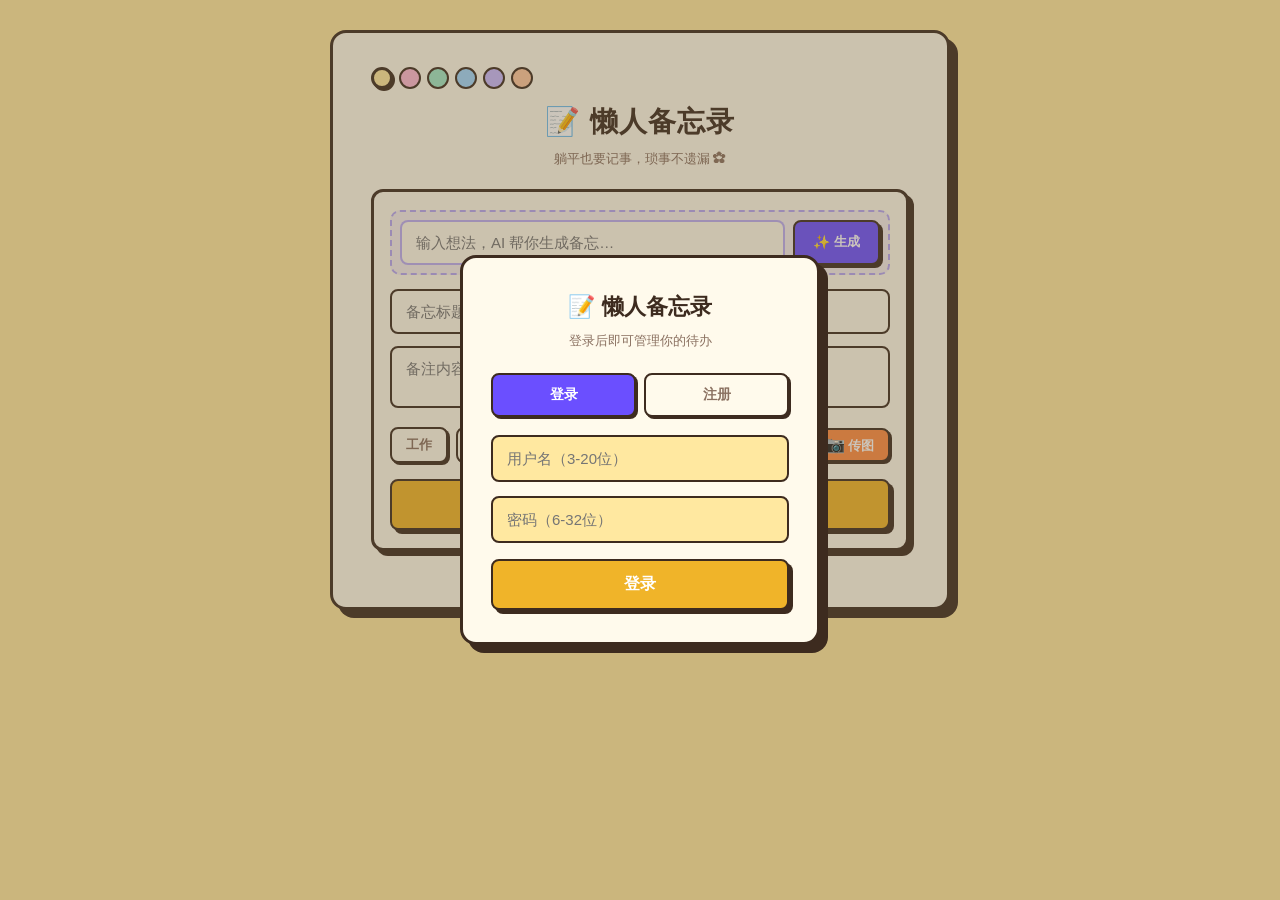
==== index.html @ ea196e7e "multi-image upload: big/thumb pack schema v20260920 (index.html)" ====
<!DOCTYPE html>
<html lang="zh-CN">
<head>
<meta charset="UTF-8" />
<meta name="viewport" content="width=device-width, initial-scale=1.0, maximum-scale=1.0, user-scalable=no" />
<title>懒人备忘录 · 躺平也能记事</title>

<!--
================================================================================
  懒人备忘录 v5.0（工程化重构版）
  ──────────────────────────────────────────────────────────────────────────────
  技术栈：原生 HTML + CSS + JavaScript（零框架、零外部依赖）
  后端：  Bmob 后端云 REST API（数据库 + 文件存储 + 用户系统）
  定位：  面向普通学生、上班族的日常待办 / 琐事记录工具

  项目结构：
    index.html          ← HTML 结构（仅页面骨架 + onclick 事件绑定）
    css/style.css       ← 全部样式（6 套主题 + 响应式 + 动画）
    js/app.js           ← 全部逻辑（API 引擎 / 数据操作 / AI / 交互 / 初始化）
    server/sse_server.py← Python SSE 流式服务（AI 推送 + 归属校验 + 托管静态文件）

  ★★★ 手动配置区 ★★★
  请把 js/app.js 顶部 APPLICATION_ID 和 REST_API_KEY 换成你自己的 Bmob 密钥：
  1. 登录 Bmob 后台 → 设置 → 应用密钥
  2. 复制 Application ID  → 填到 APPLICATION_ID
  3. 复制 REST API Key     → 填到 REST_API_KEY

  ★★★ Bmob 后台数据表配置 ★★★
  表名：Memo
  字段：
    title     String    备忘标题
    content   String    备忘内容 / 备注
    isFinish  Boolean   是否已完成
    imgUrl    String    图片 URL（Bmob 文件存储返回的链接，或内嵌 dataURL）
    username  String    创建者用户名（用于用户数据隔离）
    tag       String    标签（工作 / 生活 / 学习 / 灵感，选填）
  注意：imgUrl、username、tag 字段需在 Bmob 后台手动新增，客户端不可见不要勾选。

  ★★★ 功能列表 ★★★
  - 用户注册 / 登录 / 退出（localStorage 会话保持）
  - ACL 用户数据隔离（where={username} 云端过滤）
  - 备忘增删改查（写操作内置归属校验）
  - 6 套主题配色一键切换
  - AI 语义分析备忘生成器（意图识别 + 行动清单）
  - 已有笔记一键 AI 总结润色（SSE 流式打字机输出，归属校验后自动新建笔记，可中断）
  - 标签选择 + 标签筛选
  - 本地即时搜索（DOM 显隐，零网络请求）
  - 图片上传即落库（Bmob 文件服务 / dataURL 压缩降级）
  - 图片灯箱全屏放大（ESC 关闭）
  - 勾选完成撒花动画 + 全部完成庆祝弹窗
  - 一键导出全部备忘到剪贴板
  - 诱饵输入框 + 多次延迟清空（防御浏览器自动填充）

  ★★★ 部署说明 ★★★
  - 本地调试：双击 start-server.bat，通过 http://localhost:8001 访问
  - 公网部署：上传到 Vercel / Netlify / GitHub Pages 即可获得 HTTPS 链接
================================================================================
-->

<link rel="stylesheet" href="css/style.css?v=20260920" />
</head>

<body>

<!-- ============================================================================
     HTML 结构区
     ======================================================================= -->
<div class="container">

  <!-- 顶栏：用户信息 + 主题切换 -->
  <div class="top-bar">
    <div class="user-info" id="userBar" style="display:none;">
      👋 <b id="userName"></b>
      <button class="btn-logout" onclick="logout()">退出</button>
    </div>
    <div class="theme-switch">
      <div class="theme-dot active" data-t="cream"    onclick="setTheme('cream')"    title="奶油黄"></div>
      <div class="theme-dot"        data-t="pink"     onclick="setTheme('pink')"     title="蜜桃粉"></div>
      <div class="theme-dot"        data-t="mint"     onclick="setTheme('mint')"     title="薄荷绿"></div>
      <div class="theme-dot"        data-t="sky"      onclick="setTheme('sky')"      title="天空蓝"></div>
      <div class="theme-dot"        data-t="lavender" onclick="setTheme('lavender')" title="薰衣紫"></div>
      <div class="theme-dot"        data-t="coral"    onclick="setTheme('coral')"    title="珊瑚橙"></div>
    </div>
  </div>

  <!-- 标题区 -->
  <div class="header">
    <h1>📝 懒人备忘录</h1>
    <div class="subtitle">躺平也要记事，琐事不遗漏 ✿</div>
  </div>

  <!-- 统计看板 -->
  <div class="stats-board" id="statsBoard" style="display:none;">
    <div class="stat-item">
      <div class="stat-num" id="statTotal">0</div>
      <div class="stat-label">📋 总数</div>
    </div>
    <div class="stat-divider"></div>
    <div class="stat-item">
      <div class="stat-num" id="statDone">0</div>
      <div class="stat-label">✅ 已完成</div>
    </div>
    <div class="stat-divider"></div>
    <div class="stat-item">
      <div class="stat-num" id="statTodo">0</div>
      <div class="stat-label">⏳ 待完成</div>
    </div>
  </div>

  <!-- 输入表单 -->
  <div class="form-card">
    <!-- 诱饵输入框：吸收浏览器自动填充的用户名密码，防止污染其他字段 -->
    <div style="position:absolute;left:-9999px;top:-9999px;width:0;height:0;overflow:hidden;">
      <input type="text" id="decoyUser" tabindex="-1" />
      <input type="password" id="decoyPass" tabindex="-1" />
    </div>

    <!-- 编辑提示 -->
    <div class="edit-bar" id="editBar">
      <span>📝 正在编辑...</span>
      <button class="btn-cancel" onclick="exitEditMode()">取消</button>
    </div>

    <!-- AI 生成备忘 -->
    <div class="ai-row">
      <input type="text" id="aiInput" placeholder="输入想法，AI 帮你生成备忘…" autocomplete="new-password" />
      <button class="btn-ai" onclick="generateAIMemo()">✨<span>生成</span></button>
    </div>

    <!-- 标题 / 内容输入 -->
    <input type="text" id="titleInput" maxlength="50" placeholder="备忘标题（如：拿快递）" autocomplete="new-password" />
    <textarea id="contentInput" maxlength="500" placeholder="备注内容（选填，可换行）" autocomplete="new-password"></textarea>

    <!-- 标签 + 图片上传 合并一行 -->
    <div class="form-bottom-row">
      <div class="tag-row" id="tagPicker">
        <button class="tag-pick" data-tag="工作" onclick="pickTag('工作')">工作</button>
        <button class="tag-pick" data-tag="生活" onclick="pickTag('生活')">生活</button>
        <button class="tag-pick" data-tag="学习" onclick="pickTag('学习')">学习</button>
        <button class="tag-pick" data-tag="灵感" onclick="pickTag('灵感')">灵感</button>
      </div>
      <div class="img-upload-mini">
        <button type="button" class="btn-upload" onclick="$('fileInput').click()">📷<span>传图</span></button>
        <input type="file" id="fileInput" accept="image/*" multiple />
      </div>
    </div>

    <!-- 图片九宫格预览（最多 9 张；上传中转圈、失败可重试，✕ 可移除，点图片全屏查看） -->
    <div class="img-form-grid" id="imgFormGrid"></div>

    <!-- 提交按钮 -->
    <button class="btn btn-primary" id="submitBtn" onclick="submitMemo()">＋ 添加备忘</button>
  </div>

  <!-- 工具栏：搜索 + 标签筛选 + 导出 -->
  <div class="toolbar" id="toolbar" style="display:none;">
    <div class="search-bar">
      <span class="search-icon">🔍</span>
      <input id="searchInput" type="text" placeholder="搜索标题或内容，即时过滤..." autocomplete="off" oninput="applySearch()" />
      <button id="searchClear" class="search-clear" onclick="clearSearch()" style="display:none;" title="清空搜索">✕</button>
    </div>
    <div class="tag-filter">
      <button class="tag-filter-btn active" data-filter="all" onclick="filterTag('all')">全部</button>
      <button class="tag-filter-btn"      data-filter="工作" onclick="filterTag('工作')">工作</button>
      <button class="tag-filter-btn"      data-filter="生活" onclick="filterTag('生活')">生活</button>
      <button class="tag-filter-btn"      data-filter="学习" onclick="filterTag('学习')">学习</button>
      <button class="tag-filter-btn"      data-filter="灵感" onclick="filterTag('灵感')">灵感</button>
    </div>
    <button class="btn-export" onclick="exportMemos()">📋 导出全部</button>
  </div>

  <!-- 备忘列表 -->
  <div class="memo-list" id="memoList"></div>

</div>

<!-- 加载遮罩 -->
<div class="loading-mask" id="loadingMask"><div class="spinner"></div></div>
<!-- 轻提示 -->
<div class="toast" id="toast"></div>

<!-- 庆祝弹窗 -->
<div class="celebrate" id="celebrate">
  <div class="celebrate-box">
    <span class="icon">🎉</span>
    <h2>全部搞定啦！</h2>
    <p id="celebrateMsg">太厉害了，所有备忘都完成了～</p>
    <button class="btn btn-primary" onclick="closeCelebrate()">好耶！</button>
  </div>
</div>

<!-- 图片灯箱：点击任意图片全屏放大，再点任意处或按 ESC 关闭 -->
<div class="lightbox" id="lightbox" onclick="closeLightbox()">
  <button type="button" class="lb-nav lb-close" title="关闭" onclick="event.stopPropagation();closeLightbox()">✕</button>
  <button type="button" class="lb-nav lb-prev" id="lbPrev" title="上一张" onclick="event.stopPropagation();lightboxShift(-1)">‹</button>
  <img id="lightboxImg" alt="图片大图" onclick="event.stopPropagation()" />
  <button type="button" class="lb-nav lb-next" id="lbNext" title="下一张" onclick="event.stopPropagation();lightboxShift(1)">›</button>
  <div class="lb-hint" id="lbHint" onclick="event.stopPropagation()"></div>
  <div class="lb-count" id="lbCount" onclick="event.stopPropagation()">1 / 1</div>
</div>

<!-- AI SSE 流式润色面板：思考中状态 + 逐字打字机输出 + 中断/完成操作（配套 server/sse_server.py） -->
<div class="stream-overlay" id="streamOverlay">
  <div class="stream-box">
    <div class="stream-head">
      <span class="stream-title">✨ AI 总结润色</span>
      <button class="stream-close" onclick="AI_STREAM.close()" title="关闭（生成中关闭将中断且不保存）">✕</button>
    </div>
    <div class="stream-sub">
      <span id="streamSource"></span>
      <span class="stream-cat" id="streamCategory" style="display:none"></span>
    </div>
    <div class="stream-body thinking" id="streamBody">
      <span class="think-dots"><i></i><i></i><i></i></span>AI 思考中…
    </div>
    <div class="stream-foot">
      <span class="stream-status st-thinking" id="streamStatus">AI 正在阅读笔记、整理思路…</span>
      <span class="stream-actions" id="streamActions"></span>
    </div>
  </div>
</div>

<!-- 登录弹窗 -->
<div class="login-overlay" id="loginOverlay">
  <div class="login-box">
    <h2>📝 懒人备忘录</h2>
    <div class="login-sub">登录后即可管理你的待办</div>
    <div class="login-tabs">
      <button class="login-tab active" id="tabLogin" onclick="switchTab('login')">登录</button>
      <button class="login-tab"        id="tabReg"   onclick="switchTab('register')">注册</button>
    </div>
    <input type="text" id="loginUser" maxlength="20" placeholder="用户名（3-20位）" autocomplete="username" />
    <input type="password" id="loginPass" maxlength="32" placeholder="密码（6-32位）" autocomplete="current-password" />
    <button class="btn btn-primary" id="loginBtn" onclick="doLogin()">登录</button>
  </div>
</div>

<script src="js/app.js?v=20260920"></script>
</body>
</html>
---- css/style.css ----
/* ==========================================================================
   懒人备忘录 - 样式表
   ==========================================================================
   目录：
   1. 主题配色变量（6 套皮肤，用 data-theme 切换）
   2. 基础重置 & 全局
   3. 顶栏（用户信息 + 主题切换）
   4. 标题区
   5. 统计看板
   6. 输入表单（标题 / 内容 / 标签 / 图片 / AI）
   7. 工具栏（搜索 + 标签筛选 + 导出）
   8. 备忘列表 & 卡片
   9. 覆盖层（Loading / Toast / 庆祝 / 灯箱 / 登录）
  10. 响应式
   ========================================================================== */

/* ---- 1. 主题配色变量（6 套皮肤，用 data-theme 切换） ---- */
:root,
[data-theme="cream"] {
  --bg:        #FFE8A0;
  --card:      #FFFAEC;
  --primary:   #f0b429;
  --accent:    #FF6B6B;
  --text:      #3d2b1f;
  --text-l:    #8a7060;
  --border:    #3d2b1f;
  --shadow:    #3d2b1f;
  --done-bg:   #F0E8D0;
  --btn-del:   #FF6B6B;
  --btn-del-t: #fff;
}
[data-theme="pink"] {
  --bg:        #FFB8D4;
  --card:      #FFF0F6;
  --primary:   #ff5b9b;
  --accent:    #9b6bff;
  --text:      #4a1f3d;
  --text-l:    #9b6088;
  --border:    #4a1f3d;
  --shadow:    #4a1f3d;
  --done-bg:   #F5DCE8;
  --btn-del:   #FF6B6B;
  --btn-del-t: #fff;
}
[data-theme="mint"] {
  --bg:        #A0E8C8;
  --card:      #F0FFF8;
  --primary:   #20a070;
  --accent:    #4ba0ff;
  --text:      #1f4a3d;
  --text-l:    #609088;
  --border:    #1f4a3d;
  --shadow:    #1f4a3d;
  --done-bg:   #D5EDE0;
  --btn-del:   #FF6B6B;
  --btn-del-t: #fff;
}
[data-theme="sky"] {
  --bg:        #A0D8FF;
  --card:      #F0F8FF;
  --primary:   #2b7de0;
  --accent:    #FF8C42;
  --text:      #1f3b5e;
  --text-l:    #6088b0;
  --border:    #1f3b5e;
  --shadow:    #1f3b5e;
  --done-bg:   #D5E8F5;
  --btn-del:   #FF6B6B;
  --btn-del-t: #fff;
}
[data-theme="lavender"] {
  --bg:        #C8B8FF;
  --card:      #F5F0FF;
  --primary:   #7b3ff0;
  --accent:    #FFC842;
  --text:      #2d1f5e;
  --text-l:    #8070b0;
  --border:    #2d1f5e;
  --shadow:    #2d1f5e;
  --done-bg:   #E0D8F5;
  --btn-del:   #FF6B6B;
  --btn-del-t: #fff;
}
[data-theme="coral"] {
  --bg:        #FFC8A0;
  --card:      #FFF5F0;
  --primary:   #ff5b3c;
  --accent:    #3cb0ff;
  --text:      #5e2d1f;
  --text-l:    #b07860;
  --border:    #5e2d1f;
  --shadow:    #5e2d1f;
  --done-bg:   #F5E0D5;
  --btn-del:   #FF6B6B;
  --btn-del-t: #fff;
}

/* ---- 2. 基础重置 & 全局 ---- */
* { margin: 0; padding: 0; box-sizing: border-box; }
body {
  font-family: -apple-system, "Helvetica Neue", "PingFang SC", "Microsoft YaHei", sans-serif;
  background: var(--bg);
  color: var(--text);
  min-height: 100vh;
  padding: 16px 12px 40px;
  transition: background 0.4s ease, color 0.4s ease;
  line-height: 1.5;
}
.container {
  max-width: 620px;
  margin: 0 auto;
  background: var(--card);
  border-radius: 16px;
  padding: 24px 20px 28px;
  border: 3px solid var(--border);
  box-shadow: 8px 8px 0 var(--shadow);
  transition: background 0.4s ease, box-shadow 0.4s ease;
}

/* ---- 3. 顶栏（用户信息 + 主题切换） ---- */
.top-bar {
  display: flex;
  align-items: center;
  justify-content: space-between;
  margin-bottom: 12px;
  font-size: 13px;
}
.user-info { color: var(--text-l); }
.user-info b { color: var(--text); }
.btn-logout {
  border: 2px solid var(--border);
  cursor: pointer;
  font-family: inherit;
  font-size: 12px;
  font-weight: 700;
  border-radius: 6px;
  padding: 4px 12px;
  background: var(--btn-del);
  color: var(--btn-del-t);
  margin-left: 6px;
  box-shadow: 2px 2px 0 var(--shadow);
  transition: all 0.1s;
}
.btn-logout:hover { transform: translate(-1px,-1px); box-shadow: 3px 3px 0 var(--shadow); }
.btn-logout:active { transform: translate(2px,2px); box-shadow: 0 0 0 var(--shadow); }
.theme-switch { display: flex; gap: 6px; }
.theme-dot {
  width: 22px;
  height: 22px;
  border-radius: 50%;
  border: 2px solid var(--border);
  cursor: pointer;
  transition: transform 0.15s;
}
.theme-dot:hover { transform: scale(1.15); }
.theme-dot[data-t="cream"]    { background: #FFE8A0; }
.theme-dot[data-t="pink"]     { background: #FFB8D4; }
.theme-dot[data-t="mint"]     { background: #A0E8C8; }
.theme-dot[data-t="sky"]      { background: #A0D8FF; }
.theme-dot[data-t="lavender"] { background: #C8B8FF; }
.theme-dot[data-t="coral"]    { background: #FFC8A0; }
.theme-dot.active { border-width: 3px; box-shadow: 2px 2px 0 var(--shadow); }

/* ---- 4. 标题区 ---- */
.header {
  text-align: center;
  margin-bottom: 20px;
}
.header h1 { font-size: 28px; font-weight: 900; color: var(--text); letter-spacing: 1px; }
.header .subtitle { font-size: 13px; color: var(--text-l); margin-top: 6px; }

/* ---- 5. 统计看板 ---- */
.stats-board {
  display: flex;
  justify-content: space-around;
  align-items: center;
  background: var(--card);
  border-radius: 12px;
  padding: 16px 10px;
  margin-bottom: 18px;
  border: 3px solid var(--border);
  box-shadow: 5px 5px 0 var(--shadow);
}
.stat-item { text-align: center; flex: 1; }
.stat-num { font-size: 26px; font-weight: 900; color: var(--primary); line-height: 1.2; }
.stat-label { font-size: 12px; color: var(--text-l); margin-top: 4px; }
.stat-divider { width: 2px; align-self: stretch; background: var(--border); margin: 2px 0; opacity: 0.25; }

/* ---- 6. 输入表单 ---- */
.form-card {
  background: var(--card);
  border-radius: 12px;
  padding: 18px 16px;
  margin-bottom: 18px;
  border: 3px solid var(--border);
  box-shadow: 5px 5px 0 var(--shadow);
}
.form-card input[type="text"],
.form-card textarea {
  width: 100%;
  border: 2px solid var(--border);
  outline: none;
  background: var(--card);
  border-radius: 8px;
  padding: 12px 14px;
  font-size: 15px;
  color: var(--text);
  font-family: inherit;
  margin-bottom: 12px;
  transition: box-shadow 0.1s ease;
}
.form-card input:focus,
.form-card textarea:focus { border-color: var(--accent); box-shadow: 3px 3px 0 var(--shadow); }
.form-card textarea { resize: none; min-height: 60px; }

/* AI 输入行：独立成分组卡片（淡紫底 + 虚线框，与手动输入区视觉分开） */
.ai-row {
  display: flex;
  gap: 8px;
  margin-bottom: 14px;
  align-items: stretch;
  background: rgba(107, 79, 255, 0.07);
  border: 2px dashed rgba(107, 79, 255, 0.45);
  border-radius: 10px;
  padding: 8px;
}
.ai-row input[type="text"] {
  margin-bottom: 0;
  flex: 1;
  background: var(--card);
  border-color: rgba(107, 79, 255, 0.45);
}
.btn-ai {
  border: 2px solid var(--border);
  cursor: pointer;
  font-family: inherit;
  font-size: 14px;
  font-weight: 800;
  border-radius: 8px;
  padding: 0 18px;
  white-space: nowrap;
  background: #6b4fff;
  color: #fff;
  transition: all 0.1s;
  display: flex;
  align-items: center;
  gap: 4px;
  box-shadow: 3px 3px 0 var(--shadow);
}
.btn-ai:hover { transform: translate(-1px,-1px); box-shadow: 4px 4px 0 var(--shadow); }
.btn-ai:active { transform: translate(2px,2px); box-shadow: 1px 1px 0 var(--shadow); }
.btn-ai span { font-size: 13px; }

/* 底部行：标签 + 图片上传 */
.form-bottom-row { display: flex; align-items: center; gap: 10px; margin-bottom: 14px; }
.form-bottom-row .tag-row { flex: 1; margin-bottom: 0; }

/* 图片上传按钮 */
.img-upload-mini { flex-shrink: 0; }
.btn-upload {
  border: 2px solid var(--border);
  cursor: pointer;
  font-family: inherit;
  font-size: 16px;
  border-radius: 8px;
  padding: 7px 14px;
  background: #ff8c42;
  color: #fff;
  transition: all 0.1s;
  line-height: 1;
  box-shadow: 2px 2px 0 var(--shadow);
  font-weight: 700;
}
.btn-upload span { font-size: 13px; margin-left: 3px; }
.btn-upload:hover { transform: translate(-1px,-1px); box-shadow: 3px 3px 0 var(--shadow); }
.btn-upload:active { transform: translate(1px,1px); box-shadow: 1px 1px 0 var(--shadow); }
#fileInput { display: none; }

/* 图片九宫格预览（表单内，最多 9 张；空网格自动隐藏） */
.img-form-grid {
  display: grid;
  grid-template-columns: repeat(3, 1fr);
  gap: 8px;
  margin: 2px 0 14px;
}
.img-form-grid:empty { display: none; }
.fg-cell {
  position: relative;
  aspect-ratio: 1;
  border: 2px solid var(--border);
  border-radius: 10px;
  overflow: hidden;
  background: #fff;
  box-shadow: 2px 2px 0 var(--shadow);
}
.fg-cell img {
  width: 100%;
  height: 100%;
  object-fit: cover;
  display: block;
  cursor: zoom-in;
}
.fg-del {
  position: absolute;
  top: 4px;
  right: 4px;
  width: 24px;
  height: 24px;
  border-radius: 50%;
  border: 2px solid var(--border);
  background: #ff5b5b;
  color: #fff;
  font-size: 11px;
  font-weight: 700;
  line-height: 1;
  padding: 0;
  cursor: pointer;
  font-family: inherit;
  box-shadow: 1px 1px 0 var(--shadow);
}
/* 上传中遮罩：白色转圈 */
.fg-mask {
  position: absolute;
  inset: 0;
  background: rgba(30, 25, 60, .45);
  display: flex;
  align-items: center;
  justify-content: center;
}
.fg-spin {
  width: 26px;
  height: 26px;
  border: 3px solid rgba(255,255,255,.4);
  border-top-color: #fff;
  border-radius: 50%;
  animation: fgspin .8s linear infinite;
}
@keyframes fgspin { to { transform: rotate(360deg); } }
/* 失败重试按钮（点 ↻ 重新上传这一张） */
.fg-retry {
  border: 2px solid #fff;
  background: #ff5b5b;
  color: #fff;
  border-radius: 8px;
  padding: 5px 10px;
  font-size: 12px;
  font-weight: 700;
  cursor: pointer;
  font-family: inherit;
}

/* 标签选择 */
.tag-row { display: flex; gap: 8px; flex-wrap: wrap; }
.tag-pick {
  border: 2px solid var(--border);
  background: var(--card);
  border-radius: 8px;
  padding: 7px 14px;
  font-size: 13px;
  font-weight: 600;
  cursor: pointer;
  font-family: inherit;
  color: var(--text-l);
  transition: all 0.1s;
  box-shadow: 2px 2px 0 var(--shadow);
}
.tag-pick.active { background: var(--primary); color: #fff; }
.tag-pick[data-tag="工作"].active { background: #5b8def; }
.tag-pick[data-tag="生活"].active { background: #34c08a; }
.tag-pick[data-tag="学习"].active { background: #b46ee0; }
.tag-pick[data-tag="灵感"].active { background: #f0a040; }
.tag-pick:hover { transform: translate(-1px,-1px); box-shadow: 3px 3px 0 var(--shadow); }
.tag-pick:active { transform: translate(1px,1px); box-shadow: 1px 1px 0 var(--shadow); }

/* 提交按钮 */
.btn {
  border: 2px solid var(--border);
  cursor: pointer;
  font-family: inherit;
  font-size: 15px;
  font-weight: 800;
  border-radius: 8px;
  padding: 12px 20px;
  transition: all 0.1s ease;
}
.btn-primary {
  background: var(--primary);
  color: #fff;
  width: 100%;
  font-size: 16px;
  padding: 13px 20px;
  margin-top: 2px;
  box-shadow: 4px 4px 0 var(--shadow);
}
.btn-primary:hover { transform: translate(-2px,-2px); box-shadow: 6px 6px 0 var(--shadow); }
.btn-primary:active { transform: translate(2px,2px); box-shadow: 1px 1px 0 var(--shadow); }

/* 编辑模式提示条 */
.edit-bar {
  display: none;
  align-items: center;
  justify-content: space-between;
  margin-bottom: 14px;
  padding: 9px 14px;
  background: rgba(0, 0, 0, 0.045);
  border-radius: 8px;
}
.edit-bar.show { display: flex; }
.edit-bar span { font-size: 13px; color: var(--primary); font-weight: 800; }
.btn-cancel {
  border: 2px solid var(--border);
  cursor: pointer;
  font-family: inherit;
  font-size: 13px;
  font-weight: 700;
  border-radius: 8px;
  padding: 6px 14px;
  background: var(--btn-del);
  color: var(--btn-del-t);
  box-shadow: 2px 2px 0 var(--shadow);
  transition: all 0.1s;
}
.btn-cancel:hover { transform: translate(-1px,-1px); box-shadow: 3px 3px 0 var(--shadow); }
.btn-cancel:active { transform: translate(1px,1px); box-shadow: 1px 1px 0 var(--shadow); }

/* ---- 7. 工具栏（搜索 + 标签筛选 + 导出） ---- */
.toolbar {
  display: flex;
  align-items: center;
  justify-content: space-between;
  gap: 10px;
  margin-bottom: 16px;
  flex-wrap: wrap;
}
/* 搜索栏（本地即时过滤） */
.search-bar {
  width: 100%;
  display: flex;
  align-items: center;
  gap: 8px;
  background: var(--card);
  border: 2px solid var(--border);
  border-radius: 8px;
  padding: 0 12px;
  transition: all 0.1s;
  margin-bottom: 10px;
}
.search-bar:focus-within { border-color: var(--primary); box-shadow: 3px 3px 0 var(--shadow); }
.search-bar .search-icon { font-size: 14px; flex-shrink: 0; }
.search-bar input {
  flex: 1;
  border: none;
  outline: none;
  background: transparent;
  padding: 10px 0;
  font-size: 14px;
  color: var(--text);
  font-family: inherit;
  min-width: 0;
}
.search-bar input::placeholder { color: var(--text-l); opacity: 0.7; }
.search-clear {
  border: none;
  background: #ff5b5b;
  color: #fff;
  width: 20px;
  height: 20px;
  border-radius: 50%;
  font-size: 11px;
  line-height: 1;
  cursor: pointer;
  flex-shrink: 0;
  display: flex;
  align-items: center;
  justify-content: center;
  box-shadow: 1px 1px 0 var(--shadow);
  transition: all 0.1s;
}
.search-clear:hover { transform: translate(-1px,-1px); box-shadow: 2px 2px 0 var(--shadow); }
.search-clear:active { transform: translate(1px,1px); box-shadow: 0 0 0 var(--shadow); }
.tag-filter { display: flex; gap: 8px; flex-wrap: wrap; flex: 1; align-items: center; }
.tag-filter-btn {
  border: 2px solid var(--border);
  background: var(--card);
  border-radius: 8px;
  padding: 7px 13px;
  font-size: 12px;
  font-weight: 700;
  cursor: pointer;
  font-family: inherit;
  color: var(--text-l);
  transition: all 0.1s;
  box-shadow: 2px 2px 0 var(--shadow);
}
.tag-filter-btn.active { background: var(--primary); color: #fff; }
.tag-filter-btn[data-filter="工作"].active { background: #5b8def; }
.tag-filter-btn[data-filter="生活"].active { background: #34c08a; }
.tag-filter-btn[data-filter="学习"].active { background: #b46ee0; }
.tag-filter-btn[data-filter="灵感"].active { background: #f0a040; }
.tag-filter-btn:hover { transform: translate(-1px,-1px); box-shadow: 3px 3px 0 var(--shadow); }
.tag-filter-btn:active { transform: translate(1px,1px); box-shadow: 1px 1px 0 var(--shadow); }
.btn-export {
  border: 2px solid var(--border);
  cursor: pointer;
  font-family: inherit;
  font-size: 12px;
  font-weight: 700;
  border-radius: 8px;
  padding: 7px 15px;
  background: #b46ee0;
  color: #fff;
  transition: all 0.1s;
  white-space: nowrap;
  flex-shrink: 0;
  align-self: center;
  box-shadow: 2px 2px 0 var(--shadow);
}
.btn-export:hover { transform: translate(-1px,-1px); box-shadow: 3px 3px 0 var(--shadow); }
.btn-export:active { transform: translate(1px,1px); box-shadow: 1px 1px 0 var(--shadow); }

/* ---- 8. 备忘列表 & 卡片 ---- */
.memo-list { display: flex; flex-direction: column; gap: 14px; }
.memo-item {
  background: var(--card);
  border-radius: 12px;
  padding: 16px 18px;
  border: 3px solid var(--border);
  transition: opacity 0.25s;
  box-shadow: 4px 4px 0 var(--shadow);
}
.memo-item.done { opacity: 0.55; background: var(--done-bg); }
.memo-item.done .memo-title { text-decoration: line-through; }

.memo-row { display: flex; align-items: flex-start; gap: 12px; }
.memo-check {
  width: 24px;
  height: 24px;
  border: 2px solid var(--border);
  border-radius: 6px;
  cursor: pointer;
  flex-shrink: 0;
  margin-top: 2px;
  display: flex;
  align-items: center;
  justify-content: center;
  font-size: 14px;
  color: #fff;
  transition: all 0.15s;
  background: transparent;
}
.memo-check.checked { background: var(--primary); border-color: var(--border); }
.memo-content { flex: 1; min-width: 0; }
.memo-title { font-size: 16px; font-weight: 600; color: var(--text); word-break: break-word; line-height: 1.5; }
.memo-desc { font-size: 13px; color: var(--text-l); margin-top: 5px; word-break: break-word; white-space: pre-wrap; line-height: 1.6; }
.memo-img {
  width: 100%;
  max-height: 340px;
  object-fit: cover;
  border-radius: 12px;
  margin-top: 12px;
  border: 2px solid var(--border);
  cursor: zoom-in;
  display: block;
}

/* 多图网格：2-4 张用 2 列，5-9 张用 3 列（正方形裁切，点击进灯箱） */
.memo-photo-grid {
  display: grid;
  gap: 6px;
  margin-top: 12px;
}
.memo-photo-grid.cols-2 {
  grid-template-columns: repeat(2, 1fr);
  max-width: 360px;
}
.memo-photo-grid.cols-3 {
  grid-template-columns: repeat(3, 1fr);
}
.memo-photo-grid img {
  width: 100%;
  aspect-ratio: 1;
  object-fit: cover;
  border-radius: 10px;
  border: 2px solid var(--border);
  cursor: zoom-in;
  display: block;
}

.memo-meta { display: flex; align-items: center; gap: 6px; margin-top: 10px; }
.tag-badge {
  font-size: 11px;
  border-radius: 6px;
  padding: 2px 8px;
  font-weight: 600;
  color: #fff;
}
.tag-badge[data-tag="工作"] { background: #5b8def; }
.tag-badge[data-tag="生活"] { background: #34c08a; }
.tag-badge[data-tag="学习"] { background: #b46ee0; }
.tag-badge[data-tag="灵感"] { background: #f0a040; }

.memo-actions { display: flex; gap: 8px; margin-top: 12px; }
.btn-mini {
  border: 2px solid var(--border);
  cursor: pointer;
  font-family: inherit;
  font-size: 12px;
  font-weight: 800;
  border-radius: 6px;
  padding: 7px 16px;
  transition: all 0.1s;
}
.btn-edit { background: #5b8def; color: #fff; box-shadow: 2px 2px 0 var(--shadow); }
.btn-polish { background: #6b4fff; color: #fff; box-shadow: 2px 2px 0 var(--shadow); } /* AI 润色按钮（与 AI 生成区同色系） */
.btn-del  { background: #ff5b5b; color: #fff; margin-left: auto; box-shadow: 2px 2px 0 var(--shadow); }
.btn-mini:hover { transform: translate(-1px,-1px); box-shadow: 3px 3px 0 var(--shadow); }
.btn-mini:active { transform: translate(1px,1px); box-shadow: 1px 1px 0 var(--shadow); }

/* 空状态 */
.empty { text-align: center; padding: 44px 20px; color: var(--text-l); line-height: 1.8; }
.empty .emoji { font-size: 44px; display: block; margin-bottom: 10px; }

/* ---- 9. 覆盖层 ---- */

/* 加载遮罩 */
.loading-mask {
  position: fixed;
  inset: 0;
  background: rgba(255,255,255,0.7);
  z-index: 500;
  display: none;
  align-items: center;
  justify-content: center;
}
.loading-mask.show { display: flex; }
.spinner {
  width: 36px;
  height: 36px;
  border: 3.5px solid var(--accent);
  border-top-color: var(--primary);
  border-radius: 50%;
  animation: spin 0.8s linear infinite;
}
@keyframes spin { to { transform: rotate(360deg); } }

/* 轻提示 Toast */
.toast {
  position: fixed;
  bottom: 24px;
  left: 50%;
  transform: translateX(-50%) translateY(60px);
  background: rgba(60,50,30,0.92);
  color: #fff;
  border-radius: 12px;
  padding: 10px 18px;
  font-size: 14px;
  z-index: 600;
  opacity: 0;
  transition: all 0.3s ease;
  pointer-events: none;
  max-width: 88%;
}
.toast.show { opacity: 1; transform: translateX(-50%) translateY(0); }

/* 庆祝弹窗 */
.celebrate {
  position: fixed;
  inset: 0;
  z-index: 700;
  display: none;
  align-items: center;
  justify-content: center;
  background: rgba(255,243,217,0.6);
  backdrop-filter: blur(4px);
}
.celebrate.show { display: flex; }
.celebrate-box {
  background: var(--card);
  border-radius: 28px;
  padding: 32px 28px;
  text-align: center;
  max-width: 340px;
  width: 88%;
  box-shadow: 0 16px 48px var(--shadow);
  animation: pop 0.5s ease;
}
@keyframes pop {
  0%   { transform: scale(0.5); opacity: 0; }
  70%  { transform: scale(1.08); opacity: 1; }
  100% { transform: scale(1); }
}
.celebrate-box .icon { font-size: 56px; display: block; margin-bottom: 10px; }
.celebrate-box h2 { font-size: 20px; color: var(--text); margin-bottom: 6px; }
.celebrate-box p { font-size: 14px; color: var(--text-l); line-height: 1.6; margin-bottom: 16px; }

/* 撒花动画 */
.confetti-piece {
  position: fixed;
  width: 8px;
  height: 8px;
  z-index: 650;
  pointer-events: none;
  border-radius: 2px;
  animation: confetti-fall 1.2s ease-out forwards;
}
@keyframes confetti-fall {
  0%   { transform: translateY(0) rotate(0); opacity: 1; }
  100% { transform: translateY(200px) rotate(360deg); opacity: 0; }
}

/* 图片灯箱 */
.lightbox {
  display: none;
  position: fixed;
  inset: 0;
  z-index: 9999;
  background: rgba(0,0,0,.88);
  align-items: center;
  justify-content: center;
  padding: 18px;
  cursor: zoom-out;
}
.lightbox.show { display: flex; }
.lightbox img {
  max-width: 95%;
  max-height: 92%;
  border-radius: 12px;
  border: 3px solid #fff;
  box-shadow: 0 10px 50px rgba(0,0,0,.6);
  object-fit: contain;
}

/* 灯箱：关闭 / 左右切换按钮 + 底部计数 */
.lb-nav {
  position: absolute;
  width: 46px;
  height: 46px;
  border-radius: 50%;
  border: 2px solid #fff;
  background: rgba(0, 0, 0, .45);
  color: #fff;
  font-size: 24px;
  font-weight: 800;
  line-height: 1;
  padding: 0;
  cursor: pointer;
  font-family: inherit;
  display: flex;
  align-items: center;
  justify-content: center;
}
.lb-close { top: 16px; right: 16px; font-size: 16px; }
.lb-prev { left: 16px; top: 50%; transform: translateY(-50%); }
.lb-next { right: 16px; top: 50%; transform: translateY(-50%); }
.lb-count {
  position: absolute;
  bottom: 20px;
  left: 50%;
  transform: translateX(-50%);
  background: rgba(0, 0, 0, .55);
  color: #fff;
  font-size: 13px;
  font-weight: 700;
  padding: 5px 14px;
  border-radius: 999px;
}

/* AI SSE 流式润色面板（Neo-Brutalism，与登录卡片同一套边框/硬阴影语言） */
.stream-overlay {
  display: none;
  position: fixed;
  inset: 0;
  z-index: 800;
  align-items: center;
  justify-content: center;
  padding: 16px;
  background: rgba(107,79,255,0.18);
  backdrop-filter: blur(3px);
}
.stream-overlay.show { display: flex; animation: pop 0.25s ease; }
.stream-box {
  background: var(--card);
  border: 3px solid var(--border);
  border-radius: 16px;
  box-shadow: 8px 8px 0 var(--shadow);
  width: 92%;
  max-width: 560px;
  max-height: 86vh;
  display: flex;
  flex-direction: column;
  overflow: hidden;
}
.stream-head {
  display: flex;
  align-items: center;
  justify-content: space-between;
  padding: 14px 18px;
  border-bottom: 2px dashed var(--border);
}
.stream-title { font-size: 16px; font-weight: 900; color: #6b4fff; }
.stream-close {
  width: 30px; height: 30px;
  border: 2px solid var(--border);
  border-radius: 8px;
  background: #fff;
  color: var(--text);
  font-weight: 900;
  cursor: pointer;
  font-family: inherit;
  box-shadow: 2px 2px 0 var(--shadow);
  transition: all 0.1s;
}
.stream-close:hover { background: #ff5b5b; color: #fff; }
.stream-close:active { transform: translate(1px,1px); box-shadow: 1px 1px 0 var(--shadow); }
.stream-sub {
  display: flex;
  align-items: center;
  flex-wrap: wrap;
  gap: 8px;
  padding: 10px 18px 0;
  font-size: 12px;
  color: var(--text-l);
  font-weight: 700;
  min-height: 14px;
  word-break: break-word;
}
/* 第一层 AI 识别出的笔记类型标签（chip），按类型显示不同颜色 */
.stream-cat {
  display: inline-block;
  padding: 2px 10px;
  border-radius: 999px;
  font-size: 11px;
  font-weight: 800;
  line-height: 1.6;
  white-space: nowrap;
  background: #ede9fe;
  color: #6d28d9;
  border: 1px solid rgba(109, 40, 217, 0.18);
}
.stream-cat.cat-code   { background: #dbeafe; color: #1d4ed8; border-color: rgba(29, 78, 216, 0.18); }
.stream-cat.cat-study  { background: #dcfce7; color: #15803d; border-color: rgba(21, 128, 61, 0.18); }
.stream-cat.cat-diary  { background: #fce7f3; color: #be185d; border-color: rgba(190, 24, 93, 0.18); }
.stream-cat.cat-long   { background: #ffedd5; color: #c2410c; border-color: rgba(194, 65, 12, 0.18); }
.stream-cat.cat-general{ background: #ede9fe; color: #6d28d9; border-color: rgba(109, 40, 217, 0.18); }
/* 流式正文区：等宽换行 + 滚动，打字机文本节点直接写在里面 */
.stream-body {
  margin: 12px 18px;
  padding: 14px;
  min-height: 190px;
  max-height: 44vh;
  overflow-y: auto;
  background: #fff;
  border: 2px solid var(--border);
  border-radius: 10px;
  font-size: 14px;
  line-height: 1.9;
  color: var(--text);
  white-space: pre-wrap;
  word-break: break-word;
}
.stream-body.thinking {
  display: flex;
  flex-direction: column;
  align-items: center;
  justify-content: center;
  gap: 14px;
  color: var(--text-l);
  font-weight: 700;
  min-height: 190px;
}
/* 思考中主指示器：跳动圆点 + 「AI 思考中」文字 */
.think-indicator {
  display: flex;
  align-items: center;
  gap: 12px;
}
.think-text {
  font-size: 18px;
  font-weight: 900;
  color: #6b4fff;
  letter-spacing: 1px;
}
.think-hint {
  font-size: 13px;
  font-weight: 600;
  color: var(--text-l);
  margin: 0;
  line-height: 1.6;
  text-align: center;
}
/* 思考中三个跳动圆点 */
.think-dots { display: inline-flex; gap: 6px; }
.think-dots i {
  width: 10px; height: 10px;
  border-radius: 50%;
  background: #6b4fff;
  animation: thinkBounce 1s infinite ease-in-out;
}
.think-dots i:nth-child(2) { animation-delay: 0.15s; }
.think-dots i:nth-child(3) { animation-delay: 0.3s; }
@keyframes thinkBounce {
  0%, 80%, 100% { transform: scale(0.6); opacity: 0.4; }
  40%           { transform: scale(1.3); opacity: 1; }
}
/* 打字机闪烁光标（emoji 宽度的紫色竖块） */
.stream-caret {
  display: inline-block;
  width: 8px;
  height: 17px;
  margin-left: 2px;
  vertical-align: -2px;
  background: #6b4fff;
  animation: caretBlink 0.8s step-start infinite;
}
@keyframes caretBlink { 50% { opacity: 0; } }
/* 底部：状态文案 + 操作按钮 */
.stream-foot {
  display: flex;
  align-items: center;
  justify-content: space-between;
  gap: 10px;
  padding: 12px 18px;
  border-top: 2px dashed var(--border);
  flex-wrap: wrap;
}
.stream-status { font-size: 13px; font-weight: 800; line-height: 1.5; }
.st-thinking  { color: #6b4fff; }
.st-streaming { color: var(--primary); }
.st-done      { color: #16a34a; }
.st-aborted   { color: var(--text-l); }
.st-error     { color: #ff5b5b; }
.stream-actions { display: flex; gap: 8px; flex-wrap: wrap; }
/* 各功能按钮独立配色（停止红 / 完成紫 / 重试蓝 / 本地整理橙） */
.btn-stop  { background: #ff5b5b; color: #fff; box-shadow: 2px 2px 0 var(--shadow); }
.btn-done  { background: #6b4fff; color: #fff; box-shadow: 2px 2px 0 var(--shadow); }
.btn-retry { background: #5b8def; color: #fff; box-shadow: 2px 2px 0 var(--shadow); }
.btn-local { background: #ff8c42; color: #fff; box-shadow: 2px 2px 0 var(--shadow); }

/* 登录弹窗 */
.login-overlay {
  display: none;
  position: fixed;
  inset: 0;
  background: rgba(107,91,62,0.35);
  z-index: 550;
  align-items: center;
  justify-content: center;
}
.login-overlay.show { display: flex; }
.login-box {
  background: var(--card);
  border-radius: 16px;
  padding: 32px 28px;
  width: 90%;
  max-width: 360px;
  border: 3px solid var(--border);
  box-shadow: 8px 8px 0 var(--shadow);
}
.login-box h2 { text-align: center; font-size: 22px; font-weight: 900; color: var(--text); margin-bottom: 8px; }
.login-box .login-sub { text-align: center; font-size: 13px; color: var(--text-l); margin-bottom: 22px; }
.login-box input[type="text"],
.login-box input[type="password"] {
  width: 100%;
  border: 2px solid var(--border);
  outline: none;
  background: var(--bg);
  border-radius: 8px;
  padding: 13px 14px;
  font-size: 15px;
  color: var(--text);
  font-family: inherit;
  margin-bottom: 14px;
  transition: box-shadow 0.1s;
}
.login-box input:focus { border-color: var(--accent); box-shadow: 3px 3px 0 var(--shadow); }
.login-tabs { display: flex; gap: 8px; margin-bottom: 18px; }
.login-tab {
  flex: 1;
  border: 2px solid var(--border);
  cursor: pointer;
  font-family: inherit;
  font-size: 14px;
  font-weight: 800;
  border-radius: 8px;
  padding: 11px;
  transition: all 0.1s;
  box-shadow: 2px 2px 0 var(--shadow);
}
.login-tab.active { background: #6b4fff; color: #fff; }
.login-tab:not(.active) { background: var(--card); color: var(--text-l); }
.login-tab:hover { transform: translate(-1px,-1px); box-shadow: 3px 3px 0 var(--shadow); }
.login-tab:active { transform: translate(1px,1px); box-shadow: 1px 1px 0 var(--shadow); }

/* ---- 10. 响应式 ---- */
@media (max-width: 600px) {
  body { padding: 10px 8px 30px; }
  .container { padding: 18px 14px 22px; border-radius: 22px; }
  .header h1 { font-size: 22px; }
  .memo-title { font-size: 15px; }
  .btn-mini { padding: 6px 12px; font-size: 12px; }
  .stat-num { font-size: 20px; }
  .tag-pick { padding: 6px 12px; }
  .btn-upload { padding: 7px 12px; }
}
@media (min-width: 768px) {
  body { padding: 30px 16px 60px; }
  .container { padding: 34px 38px 38px; }
}
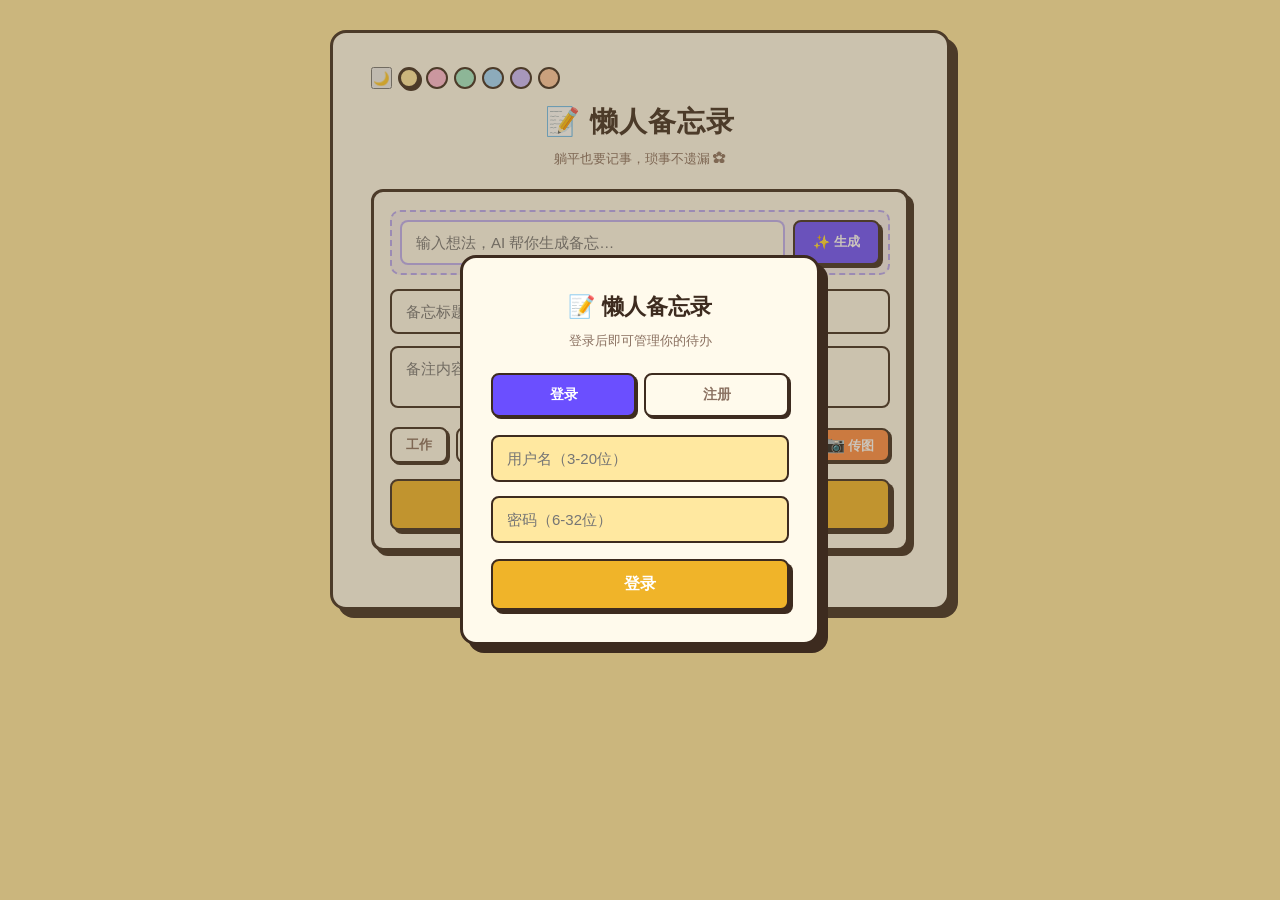
==== commit 6f24c9a8: "feat: add dark mode skin with light/dark toggle (v20260921)" ====
--- a/index.html
+++ b/index.html
@@ -57,7 +57,19 @@
 ================================================================================
 -->
 
-<link rel="stylesheet" href="css/style.css?v=20260920" />
+<!-- 首屏防闪烁：CSS 加载前先把亮/暗模式写到 <html>；未手动选过则跟随系统 -->
+<script>
+(function () {
+  try {
+    var saved = localStorage.getItem("memo_dark");
+    var dark = saved === "1" ||
+      (saved === null && window.matchMedia &&
+        window.matchMedia("(prefers-color-scheme: dark)").matches);
+    if (dark) document.documentElement.setAttribute("data-mode", "dark");
+  } catch (e) {}
+})();
+</script>
+<link rel="stylesheet" href="css/style.css?v=20260921" />
 </head>
 
 <body>
@@ -74,6 +86,7 @@
       <button class="btn-logout" onclick="logout()">退出</button>
     </div>
     <div class="theme-switch">
+      <button type="button" class="mode-toggle" id="darkToggle" onclick="toggleDarkMode()" title="切换暗色 / 明亮模式" aria-label="切换暗色或明亮模式">🌙</button>
       <div class="theme-dot active" data-t="cream"    onclick="setTheme('cream')"    title="奶油黄"></div>
       <div class="theme-dot"        data-t="pink"     onclick="setTheme('pink')"     title="蜜桃粉"></div>
       <div class="theme-dot"        data-t="mint"     onclick="setTheme('mint')"     title="薄荷绿"></div>
@@ -235,6 +248,6 @@
   </div>
 </div>
 
-<script src="js/app.js?v=20260920"></script>
+<script src="js/app.js?v=20260921"></script>
 </body>
 </html>
--- a/css/style.css
+++ b/css/style.css
@@ -765,6 +765,22 @@
   border-radius: 999px;
 }
 
+/* 灯箱：高清大图加载中的文字提示（缩略图已先显示，不挡操作） */
+.lb-hint:empty { display: none; }
+.lb-hint {
+  position: absolute;
+  bottom: 60px;
+  left: 50%;
+  transform: translateX(-50%);
+  background: rgba(0, 0, 0, .55);
+  color: #fff;
+  font-size: 12px;
+  padding: 4px 12px;
+  border-radius: 999px;
+  white-space: nowrap;
+  pointer-events: none;
+}
+
 /* AI SSE 流式润色面板（Neo-Brutalism，与登录卡片同一套边框/硬阴影语言） */
 .stream-overlay {
   display: none;
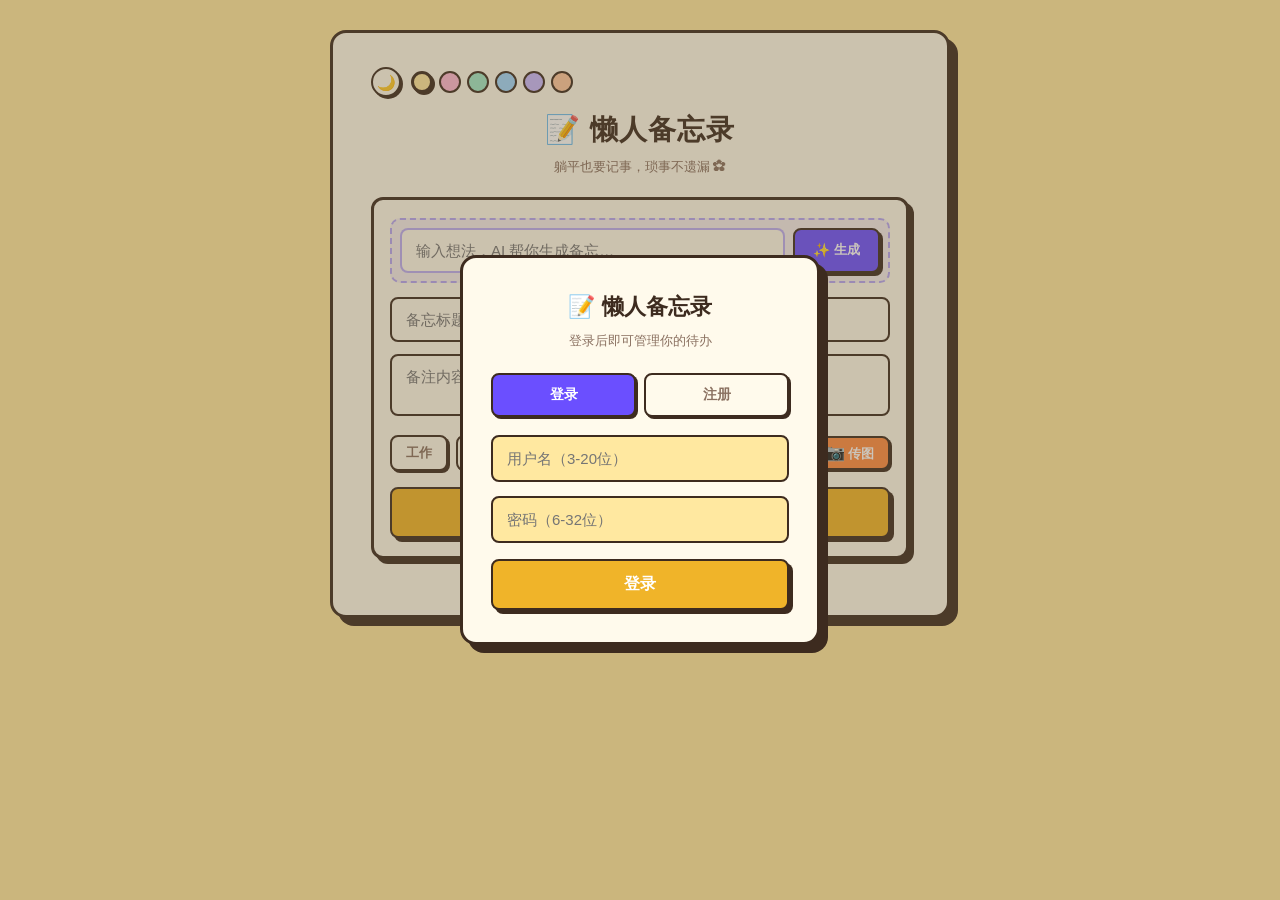
==== commit 9760ff1f: "feat: add note pin-to-top feature (v20260922)" ====
--- a/index.html
+++ b/index.html
@@ -69,7 +69,7 @@
   } catch (e) {}
 })();
 </script>
-<link rel="stylesheet" href="css/style.css?v=20260921" />
+<link rel="stylesheet" href="css/style.css?v=20260922" />
 </head>
 
 <body>
@@ -248,6 +248,6 @@
   </div>
 </div>
 
-<script src="js/app.js?v=20260921"></script>
+<script src="js/app.js?v=20260922"></script>
 </body>
 </html>
--- a/css/style.css
+++ b/css/style.css
@@ -95,6 +95,29 @@
   --btn-del-t: #fff;
 }
 
+/*
+ * 暗色模式（一套暗色系皮肤，独立于上面 6 套亮色：亮暗切换只换本变量集）
+ * 触发：<html data-mode="dark">（由 head 内联脚本在首屏渲染前写入，防闪烁）
+ * 注意：亮色变量声明在 body[data-theme] 上，元素自身声明会盖过从 <html>
+ * 继承的值，所以暗色变量必须同时落到 body（特异性 0,1,1 > 0,1,0）。
+ */
+[data-mode="dark"],
+[data-mode="dark"] body {
+  --bg:        #15121d;   /* 页面底色：墨紫黑 */
+  --card:      #231f31;   /* 卡片/容器：抬升一档 */
+  --primary:   #f5b73f;   /* 主色保留暖琥珀，暗色下更醒目 */
+  --accent:    #ff7a90;
+  --text:      #f1ecdd;
+  --text-l:    #a99fc0;
+  --border:    #06050b;
+  --shadow:    #000000;
+  --done-bg:   #2d2840;
+  --btn-del:   #ff5b5b;
+  --btn-del-t: #fff;
+  --field:     #2d2940;   /* 输入框/内嵌面板：再抬一档 */
+  color-scheme: dark;     /* 让滚动条/原生控件也进入暗色 */
+}
+
 /* ---- 2. 基础重置 & 全局 ---- */
 * { margin: 0; padding: 0; box-sizing: border-box; }
 body {
@@ -143,7 +166,7 @@
 }
 .btn-logout:hover { transform: translate(-1px,-1px); box-shadow: 3px 3px 0 var(--shadow); }
 .btn-logout:active { transform: translate(2px,2px); box-shadow: 0 0 0 var(--shadow); }
-.theme-switch { display: flex; gap: 6px; }
+.theme-switch { display: flex; gap: 6px; align-items: center; }
 .theme-dot {
   width: 22px;
   height: 22px;
@@ -153,6 +176,26 @@
   transition: transform 0.15s;
 }
 .theme-dot:hover { transform: scale(1.15); }
+/* 亮 / 暗模式一键切换（图标=点击后将要进入的模式：亮色时显月亮，暗色时显太阳） */
+.mode-toggle {
+  width: 30px;
+  height: 30px;
+  border-radius: 50%;
+  border: 2px solid var(--border);
+  background: var(--card);
+  font-size: 15px;
+  line-height: 1;
+  padding: 0;
+  margin-right: 4px;
+  cursor: pointer;
+  display: flex;
+  align-items: center;
+  justify-content: center;
+  box-shadow: 2px 2px 0 var(--shadow);
+  transition: transform 0.15s;
+}
+.mode-toggle:hover { transform: scale(1.12); }
+.mode-toggle:active { transform: translate(1px,1px); box-shadow: 0 0 0 var(--shadow); }
 .theme-dot[data-t="cream"]    { background: #FFE8A0; }
 .theme-dot[data-t="pink"]     { background: #FFB8D4; }
 .theme-dot[data-t="mint"]     { background: #A0E8C8; }
@@ -1022,3 +1065,70 @@
   body { padding: 30px 16px 60px; }
   .container { padding: 34px 38px 38px; }
 }
+
+/* ---- 11. 暗色模式：硬编码浅色组件的逐项覆盖（变量已覆盖的不再重复） ---- */
+
+/* 表单输入框 / AI 输入框：用抬升一档的 --field，避免与卡片同色 */
+[data-mode="dark"] .form-card input[type="text"],
+[data-mode="dark"] .form-card textarea,
+[data-mode="dark"] .ai-row input[type="text"] {
+  background: var(--field);
+}
+/* AI 分区：浅紫虚框 → 暗色紫调 */
+[data-mode="dark"] .ai-row {
+  background: rgba(167, 139, 250, 0.12);
+  border-color: rgba(167, 139, 250, 0.5);
+}
+[data-mode="dark"] .ai-row input[type="text"] {
+  border-color: rgba(167, 139, 250, 0.5);
+}
+/* 图片格子占位底 + 编辑提示条 + 加载遮罩 */
+[data-mode="dark"] .fg-cell { background: var(--field); }
+[data-mode="dark"] .edit-bar { background: rgba(255, 255, 255, 0.06); }
+[data-mode="dark"] .loading-mask { background: rgba(10, 8, 18, 0.72); }
+/* 庆祝弹层：暖色毛玻璃 → 暗色毛玻璃 */
+[data-mode="dark"] .celebrate { background: rgba(10, 8, 18, 0.6); }
+
+/* 登录弹窗：遮罩压暗 + 输入框抬升 */
+[data-mode="dark"] .login-overlay { background: rgba(0, 0, 0, 0.55); }
+[data-mode="dark"] .login-box input[type="text"],
+[data-mode="dark"] .login-box input[type="password"] {
+  background: var(--field);
+}
+
+/* AI 流式润色面板 */
+[data-mode="dark"] .stream-overlay { background: rgba(20, 14, 40, 0.55); }
+[data-mode="dark"] .stream-close { background: var(--field); color: var(--text); }
+[data-mode="dark"] .stream-body { background: var(--field); }
+[data-mode="dark"] .stream-title,
+[data-mode="dark"] .think-text,
+[data-mode="dark"] .st-thinking { color: #a78bfa; }
+[data-mode="dark"] .think-dots i,
+[data-mode="dark"] .stream-caret { background: #a78bfa; }
+/* 类型 chip：浅色底深字 → 半透明彩底 + 高亮字 */
+[data-mode="dark"] .stream-cat,
+[data-mode="dark"] .stream-cat.cat-general {
+  background: rgba(167, 139, 250, 0.18);
+  color: #c4b5fd;
+  border-color: rgba(196, 181, 253, 0.3);
+}
+[data-mode="dark"] .stream-cat.cat-code {
+  background: rgba(91, 141, 239, 0.2);
+  color: #93c5fd;
+  border-color: rgba(147, 197, 253, 0.3);
+}
+[data-mode="dark"] .stream-cat.cat-study {
+  background: rgba(52, 192, 138, 0.18);
+  color: #6ee7b7;
+  border-color: rgba(110, 231, 183, 0.3);
+}
+[data-mode="dark"] .stream-cat.cat-diary {
+  background: rgba(244, 114, 182, 0.18);
+  color: #f9a8d4;
+  border-color: rgba(249, 168, 212, 0.3);
+}
+[data-mode="dark"] .stream-cat.cat-long {
+  background: rgba(251, 146, 60, 0.18);
+  color: #fdba74;
+  border-color: rgba(253, 186, 116, 0.3);
+}
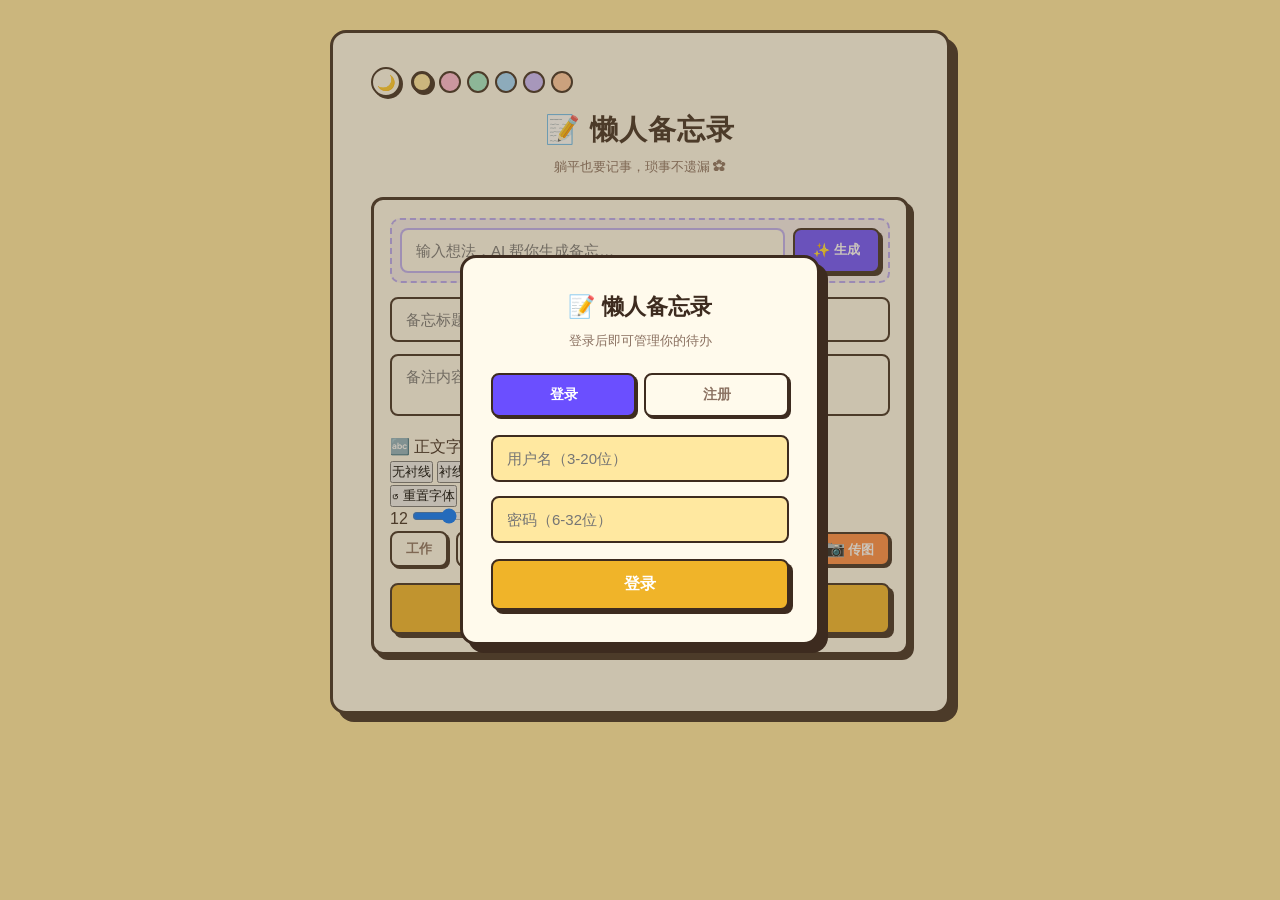
==== commit 9a635577: "feat: per-note font family and size config (12-24px), live preview, persisted in Bmob (v20260924)" ====
--- a/index.html
+++ b/index.html
@@ -69,7 +69,7 @@
   } catch (e) {}
 })();
 </script>
-<link rel="stylesheet" href="css/style.css?v=20260922" />
+<link rel="stylesheet" href="css/style.css?v=20260924" />
 </head>
 
 <body>
@@ -144,6 +144,25 @@
     <input type="text" id="titleInput" maxlength="50" placeholder="备忘标题（如：拿快递）" autocomplete="new-password" />
     <textarea id="contentInput" maxlength="500" placeholder="备注内容（选填，可换行）" autocomplete="new-password"></textarea>
 
+    <!-- 单条笔记字体设置（配置与这条笔记绑定存云端；修改即实时预览） -->
+    <div class="font-settings" id="fontSettings">
+      <div class="fs-head">🔤 正文字体<span class="fs-sub" id="fontScopeText">当前为全局默认字体</span></div>
+      <div class="fs-row">
+        <div class="fs-family" id="fontFamilyPicker">
+          <button type="button" data-f="sans"  onclick="setNoteFamily('sans')"  title="系统无衬线字体">无衬线</button>
+          <button type="button" data-f="serif" onclick="setNoteFamily('serif')" title="衬线字体">衬线</button>
+          <button type="button" data-f="mono"  onclick="setNoteFamily('mono')"  title="等宽代码字体">等宽</button>
+        </div>
+        <button type="button" class="fs-reset" onclick="resetNoteFont()" title="把这条笔记恢复为全局默认字体">↺ 重置字体</button>
+      </div>
+      <div class="fs-size-row">
+        <span class="fs-size-end">12</span>
+        <input type="range" id="fontSizeRange" min="12" max="24" step="1" value="15" oninput="setNoteSize(this.value)" title="拖动调节正文字号" />
+        <span class="fs-size-end">24</span>
+        <span class="fs-size-val" id="fontSizeVal">15px</span>
+      </div>
+    </div>
+
     <!-- 标签 + 图片上传 合并一行 -->
     <div class="form-bottom-row">
       <div class="tag-row" id="tagPicker">
@@ -180,6 +199,9 @@
       <button class="tag-filter-btn"      data-filter="灵感" onclick="filterTag('灵感')">灵感</button>
     </div>
     <button class="btn-export" onclick="exportMemos()">📋 导出全部</button>
+    <button class="btn-export btn-recycle" onclick="openRecycleBin()" title="回收站：删除的笔记保留 7 天">
+      🗑 回收站<span class="recycle-badge" id="recycleBadge" style="display:none;">0</span>
+    </button>
   </div>
 
   <!-- 备忘列表 -->
@@ -233,6 +255,26 @@
   </div>
 </div>
 
+<!-- 回收站弹层：删除的笔记保留 7 天，可还原 / 彻底删除 / 清空 -->
+<div class="stream-overlay" id="recycleOverlay">
+  <div class="stream-box rb-box">
+    <div class="stream-head">
+      <span class="stream-title">🗑 回收站</span>
+      <button class="stream-close" onclick="closeRecycleBin()" title="关闭">✕</button>
+    </div>
+    <div class="stream-sub">
+      <span>删除的笔记在这里保留 7 天，到期自动彻底清除</span>
+    </div>
+    <div class="rb-list" id="recycleList"></div>
+    <div class="stream-foot">
+      <span class="stream-status st-aborted">过期将自动清除</span>
+      <span class="stream-actions">
+        <button class="btn-mini btn-rb-empty" onclick="emptyRecycleBin()">清空回收站</button>
+      </span>
+    </div>
+  </div>
+</div>
+
 <!-- 登录弹窗 -->
 <div class="login-overlay" id="loginOverlay">
   <div class="login-box">
@@ -248,6 +290,6 @@
   </div>
 </div>
 
-<script src="js/app.js?v=20260922"></script>
+<script src="js/app.js?v=20260924"></script>
 </body>
 </html>
--- a/css/style.css
+++ b/css/style.css
@@ -574,6 +574,41 @@
 .memo-item.done { opacity: 0.55; background: var(--done-bg); }
 .memo-item.done .memo-title { text-decoration: line-through; }
 
+/* 置顶笔记：金色顶边 + 微抬亮 + 角标 */
+.memo-item.pinned {
+  border-color: var(--primary);
+  box-shadow: 4px 4px 0 var(--primary);
+  position: relative;
+}
+.memo-item.pinned::before {
+  content: "";
+  position: absolute;
+  top: 0; left: 0; right: 0;
+  height: 4px;
+  background: var(--primary);
+  border-radius: 12px 12px 0 0;
+}
+.pin-badge {
+  display: inline-block;
+  font-size: 11px;
+  font-weight: 700;
+  background: var(--primary);
+  color: #fff;
+  border-radius: 999px;
+  padding: 2px 10px;
+  margin-bottom: 8px;
+}
+/* 置顶按钮：默认跟其他 mini 按钮一样的底色，激活时金色底 */
+.btn-pin {
+  background: var(--card);
+  color: var(--text-l);
+  box-shadow: 2px 2px 0 var(--shadow);
+}
+.btn-pin.active {
+  background: var(--primary);
+  color: #fff;
+}
+
 .memo-row { display: flex; align-items: flex-start; gap: 12px; }
 .memo-check {
   width: 24px;
@@ -1065,6 +1100,83 @@
   body { padding: 30px 16px 60px; }
   .container { padding: 34px 38px 38px; }
 }
+
+/* ---- 回收站 ---- */
+/* 工具栏入口上的数量角标 */
+.btn-recycle { position: relative; background: #6b7280; }
+.recycle-badge {
+  position: absolute;
+  top: -7px;
+  right: -7px;
+  min-width: 18px;
+  height: 18px;
+  padding: 0 5px;
+  border-radius: 999px;
+  background: #ff5b5b;
+  color: #fff;
+  border: 2px solid var(--card);
+  font-size: 11px;
+  font-weight: 800;
+  line-height: 14px;
+  display: none;
+  align-items: center;
+  justify-content: center;
+}
+/* 弹层主体：比 AI 面板稍宽，列表可滚动 */
+.rb-box { max-width: 520px; }
+.rb-list {
+  margin: 12px 18px;
+  padding: 4px;
+  max-height: 60vh;
+  overflow-y: auto;
+  display: flex;
+  flex-direction: column;
+  gap: 10px;
+}
+/* 单条回收记录：小卡片 */
+.rb-item {
+  border: 2px solid var(--border);
+  border-radius: 10px;
+  padding: 12px 14px;
+  background: var(--card);
+  box-shadow: 2px 2px 0 var(--shadow);
+}
+.rb-title { font-size: 15px; font-weight: 700; color: var(--text); word-break: break-word; }
+.rb-desc {
+  font-size: 12px;
+  color: var(--text-l);
+  margin-top: 3px;
+  word-break: break-word;
+  white-space: pre-wrap;
+  display: -webkit-box;
+  -webkit-line-clamp: 3;
+  -webkit-box-orient: vertical;
+  overflow: hidden;
+}
+.rb-img {
+  width: 96px;
+  height: 96px;
+  object-fit: cover;
+  border-radius: 8px;
+  border: 2px solid var(--border);
+  margin-top: 8px;
+}
+.rb-grid { display: grid; gap: 4px; margin-top: 8px; max-width: 200px; }
+.rb-grid.cols-2 { grid-template-columns: repeat(2, 1fr); }
+.rb-grid.cols-3 { grid-template-columns: repeat(3, 1fr); }
+.rb-grid img {
+  width: 100%;
+  aspect-ratio: 1;
+  object-fit: cover;
+  border-radius: 6px;
+  border: 1px solid var(--border);
+}
+.rb-meta { display: flex; align-items: center; gap: 8px; margin-top: 8px; flex-wrap: wrap; }
+.rb-time { font-size: 11px; color: var(--text-l); font-weight: 600; }
+.rb-actions { display: flex; gap: 8px; margin-top: 10px; }
+.btn-rb-restore { background: #34c08a; color: #fff; box-shadow: 2px 2px 0 var(--shadow); }
+.btn-rb-purge   { background: #ff5b5b; color: #fff; box-shadow: 2px 2px 0 var(--shadow); }
+.btn-rb-empty   { background: #ff5b5b; color: #fff; box-shadow: 2px 2px 0 var(--shadow); }
 
 /* ---- 11. 暗色模式：硬编码浅色组件的逐项覆盖（变量已覆盖的不再重复） ---- */
 
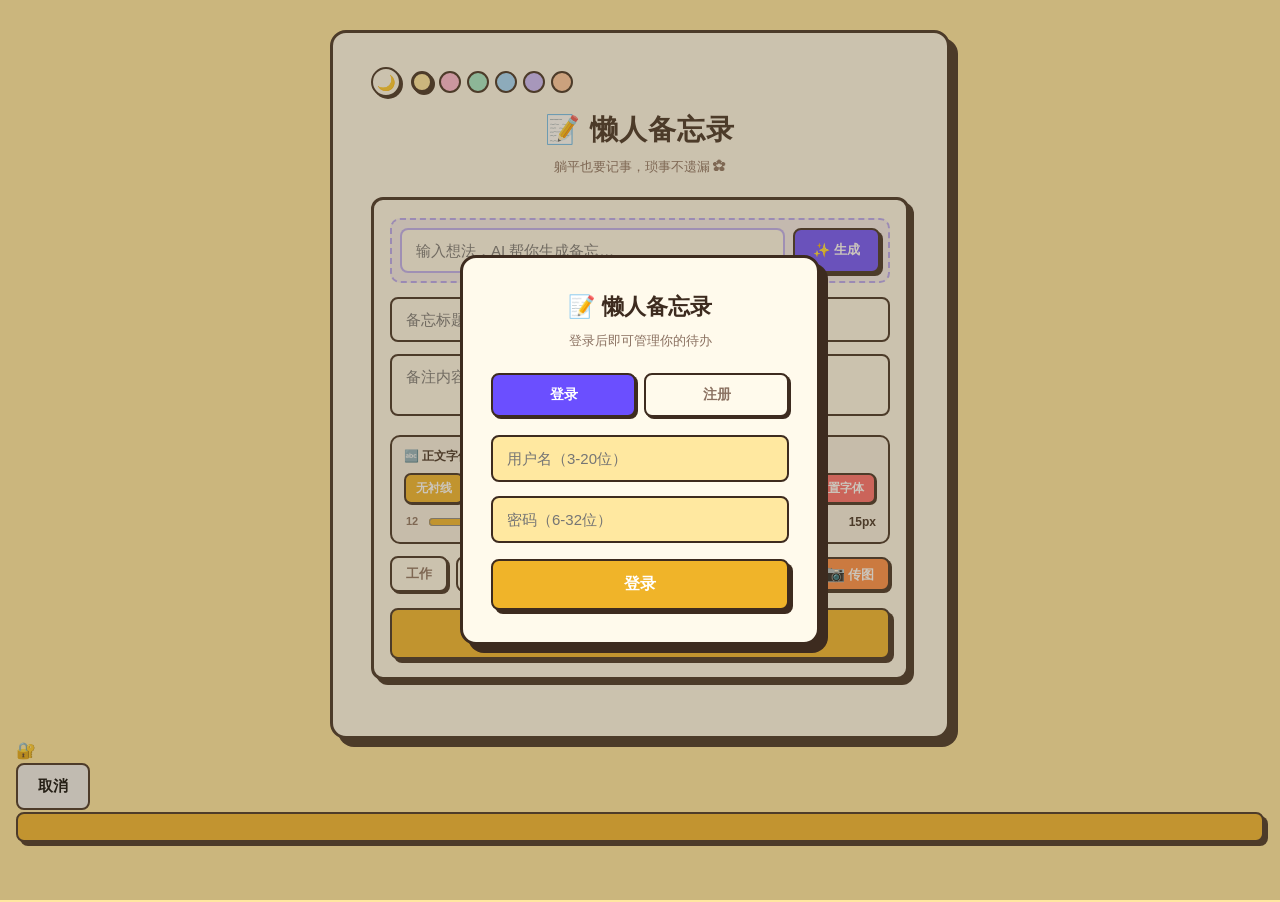
==== commit 79f12326: "v20260925: note encryption - lock switch, password modal, version bump" ====
--- a/index.html
+++ b/index.html
@@ -69,7 +69,7 @@
   } catch (e) {}
 })();
 </script>
-<link rel="stylesheet" href="css/style.css?v=20260924" />
+<link rel="stylesheet" href="css/style.css?v=20260925" />
 </head>
 
 <body>
@@ -163,6 +163,18 @@
       </div>
     </div>
 
+    <!-- 单条笔记独立加密：开关 + 状态/改密/关闭（密码弹窗见页面底部） -->
+    <div class="form-lock-box" id="formLockBox" style="display:none;">
+      <label class="lock-switch-row">
+        <span class="lock-switch">
+          <input type="checkbox" id="lockSwitchInput" onchange="onLockSwitchChange()" />
+          <span class="lock-switch-track"></span>
+        </span>
+        <span class="lock-switch-label" id="lockSwitchLabel">🔐 开启笔记加密</span>
+      </label>
+      <div class="lock-panel" id="lockPanel"></div>
+    </div>
+
     <!-- 标签 + 图片上传 合并一行 -->
     <div class="form-bottom-row">
       <div class="tag-row" id="tagPicker">
@@ -211,6 +223,25 @@
 
 <!-- 加载遮罩 -->
 <div class="loading-mask" id="loadingMask"><div class="spinner"></div></div>
+
+<!-- 笔记加密密码弹窗（查看 / 设置 / 改密 / 关闭，校验全部在 Bmob 后端） -->
+<div class="lock-modal-mask" id="lockModalMask">
+  <div class="lock-modal" role="dialog" aria-modal="true" aria-labelledby="lockModalTitle">
+    <div class="lock-modal-head">
+      <span class="lock-modal-icon">🔐</span>
+      <div class="lock-modal-head-text">
+        <div class="lock-modal-title" id="lockModalTitle"></div>
+        <div class="lock-modal-sub" id="lockModalSub"></div>
+      </div>
+    </div>
+    <div class="lock-modal-body" id="lockModalBody"></div>
+    <div class="lock-modal-err" id="lockModalErr" style="display:none;"></div>
+    <div class="lock-modal-foot">
+      <button type="button" class="btn btn-ghost" id="lockModalCancel" onclick="LockDialog.cancel()">取消</button>
+      <button type="button" class="btn btn-primary" id="lockModalOk" onclick="LockDialog.submit()"></button>
+    </div>
+  </div>
+</div>
 <!-- 轻提示 -->
 <div class="toast" id="toast"></div>
 
@@ -290,6 +321,6 @@
   </div>
 </div>
 
-<script src="js/app.js?v=20260924"></script>
+<script src="js/app.js?v=20260925"></script>
 </body>
 </html>
--- a/css/style.css
+++ b/css/style.css
@@ -1178,6 +1178,57 @@
 .btn-rb-purge   { background: #ff5b5b; color: #fff; box-shadow: 2px 2px 0 var(--shadow); }
 .btn-rb-empty   { background: #ff5b5b; color: #fff; box-shadow: 2px 2px 0 var(--shadow); }
 
+/* ---- 10.5 单条笔记字体设置（表单内，配置跟随该笔记） ---- */
+.font-settings {
+  border: 2px solid var(--border);
+  border-radius: 10px;
+  padding: 10px 12px;
+  margin-bottom: 12px;
+  background: rgba(0, 0, 0, 0.03);
+}
+.fs-head {
+  font-size: 12px;
+  font-weight: 800;
+  margin-bottom: 8px;
+  display: flex;
+  align-items: baseline;
+  gap: 8px;
+}
+.fs-sub { font-size: 10px; font-weight: 600; color: var(--text-l); }
+.fs-row { display: flex; align-items: center; gap: 8px; margin-bottom: 8px; }
+.fs-family { display: flex; gap: 6px; flex: 1; }
+.fs-family button {
+  border: 2px solid var(--border);
+  background: var(--card);
+  color: var(--text);
+  border-radius: 7px;
+  padding: 5px 10px;
+  font-size: 12px;
+  font-weight: 700;
+  cursor: pointer;
+  box-shadow: 1px 1px 0 var(--shadow);
+}
+/* 按钮文字本身即样张：衬线/等宽按钮永远用对应字体 */
+.fs-family button[data-f="serif"] { font-family: Georgia, "Songti SC", SimSun, serif; }
+.fs-family button[data-f="mono"]  { font-family: Consolas, "Courier New", monospace; }
+.fs-family button.active { background: var(--primary); color: #fff; }
+.fs-reset {
+  border: 2px solid var(--border);
+  background: var(--btn-del);
+  color: var(--btn-del-t);
+  border-radius: 7px;
+  padding: 5px 10px;
+  font-size: 12px;
+  font-weight: 700;
+  cursor: pointer;
+  box-shadow: 1px 1px 0 var(--shadow);
+  white-space: nowrap;
+}
+.fs-size-row { display: flex; align-items: center; gap: 8px; }
+.fs-size-end { font-size: 11px; color: var(--text-l); font-weight: 700; width: 16px; text-align: center; }
+#fontSizeRange { flex: 1; accent-color: var(--primary); cursor: pointer; height: 20px; }
+.fs-size-val { font-size: 12px; font-weight: 800; min-width: 40px; text-align: right; }
+
 /* ---- 11. 暗色模式：硬编码浅色组件的逐项覆盖（变量已覆盖的不再重复） ---- */
 
 /* 表单输入框 / AI 输入框：用抬升一档的 --field，避免与卡片同色 */
@@ -1197,6 +1248,9 @@
 /* 图片格子占位底 + 编辑提示条 + 加载遮罩 */
 [data-mode="dark"] .fg-cell { background: var(--field); }
 [data-mode="dark"] .edit-bar { background: rgba(255, 255, 255, 0.06); }
+/* 字体设置区：浅色压底 → 暗色抬升 */
+[data-mode="dark"] .font-settings { background: rgba(255, 255, 255, 0.05); }
+[data-mode="dark"] .fs-family button { background: var(--field); }
 [data-mode="dark"] .loading-mask { background: rgba(10, 8, 18, 0.72); }
 /* 庆祝弹层：暖色毛玻璃 → 暗色毛玻璃 */
 [data-mode="dark"] .celebrate { background: rgba(10, 8, 18, 0.6); }
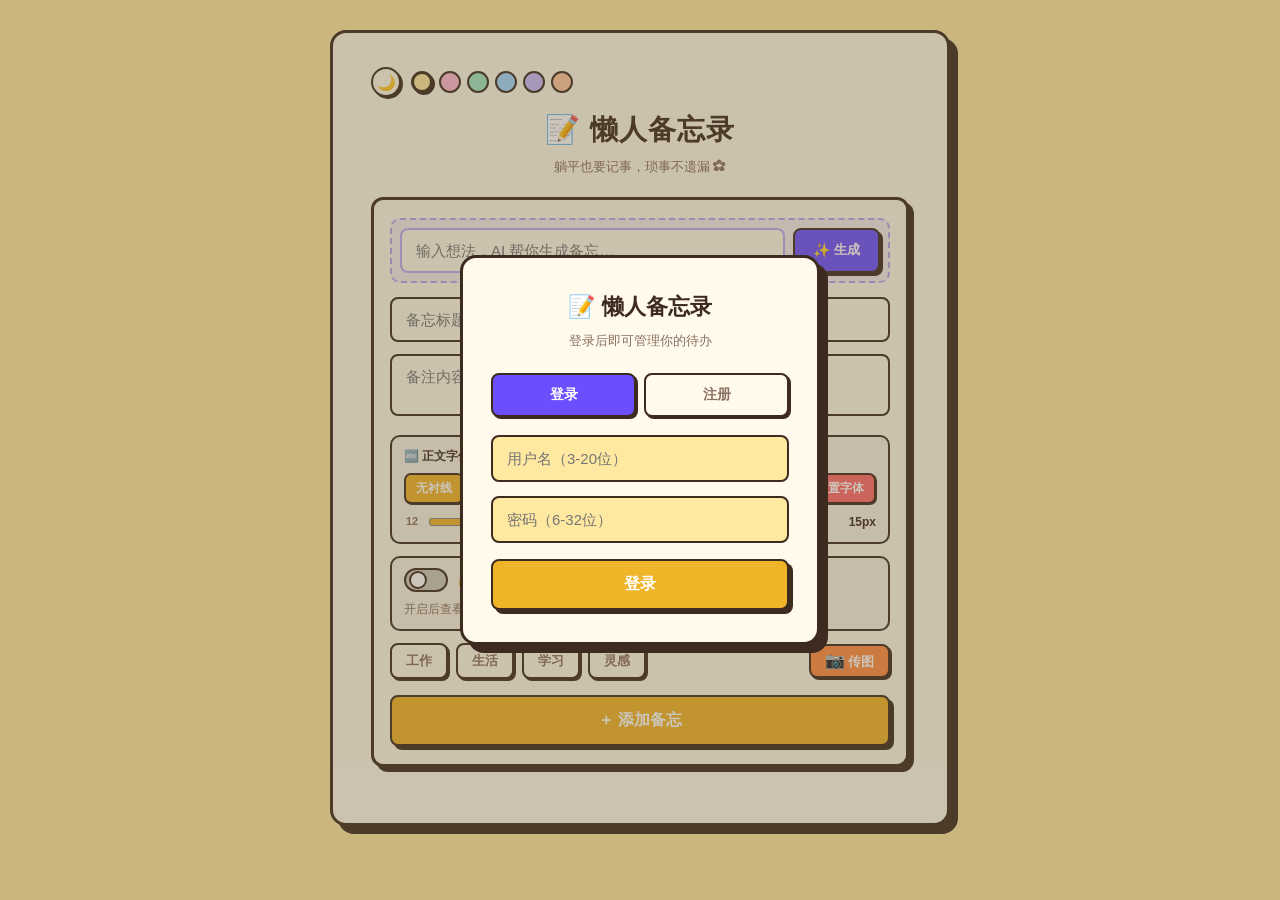
==== commit 1b83e430: "忘记密码入口修正：密码弹窗内提供重置 (v20260927)" ====
--- a/index.html
+++ b/index.html
@@ -69,7 +69,7 @@
   } catch (e) {}
 })();
 </script>
-<link rel="stylesheet" href="css/style.css?v=20260925" />
+<link rel="stylesheet" href="css/style.css?v=20260927" />
 </head>
 
 <body>
@@ -237,6 +237,8 @@
     <div class="lock-modal-body" id="lockModalBody"></div>
     <div class="lock-modal-err" id="lockModalErr" style="display:none;"></div>
     <div class="lock-modal-foot">
+      <!-- 忘记密码入口：必须在输密码这一步可见，解锁后再出现就逻辑颠倒了 -->
+      <button type="button" class="btn btn-lock-forgot" id="lockModalForgot" onclick="onClickForgotLock()">🙋 忘记密码</button>
       <button type="button" class="btn btn-ghost" id="lockModalCancel" onclick="LockDialog.cancel()">取消</button>
       <button type="button" class="btn btn-primary" id="lockModalOk" onclick="LockDialog.submit()"></button>
     </div>
@@ -321,6 +323,6 @@
   </div>
 </div>
 
-<script src="js/app.js?v=20260925"></script>
+<script src="js/app.js?v=20260927"></script>
 </body>
 </html>
--- a/css/style.css
+++ b/css/style.css
@@ -1298,3 +1298,181 @@
   color: #fdba74;
   border-color: rgba(253, 186, 116, 0.3);
 }
+
+/* ==========================================================================
+   11. 单条笔记独立加密
+   ========================================================================== */
+
+/* ---- 表单加密区：开关 ---- */
+.form-lock-box {
+  border: 2px solid var(--border);
+  border-radius: 10px;
+  padding: 10px 12px;
+  margin-bottom: 12px;
+  background: rgba(0, 0, 0, 0.03);
+}
+.lock-switch-row {
+  display: flex;
+  align-items: center;
+  gap: 10px;
+  cursor: pointer;
+  user-select: none;
+}
+.lock-switch {
+  position: relative;
+  display: inline-block;
+  width: 44px;
+  height: 24px;
+  flex: none;
+}
+.lock-switch input {
+  position: absolute;
+  inset: 0;
+  opacity: 0;
+  margin: 0;
+  cursor: pointer;
+}
+.lock-switch-track {
+  position: absolute;
+  inset: 0;
+  background: rgba(0, 0, 0, 0.18);
+  border: 2px solid var(--border);
+  border-radius: 999px;
+  transition: background 0.2s ease;
+  pointer-events: none;
+}
+.lock-switch-track::before {
+  content: "";
+  position: absolute;
+  width: 14px;
+  height: 14px;
+  left: 3px;
+  top: 50%;
+  transform: translateY(-50%);
+  background: #fff;
+  border: 2px solid var(--border);
+  border-radius: 50%;
+  transition: left 0.2s ease;
+}
+.lock-switch input:checked + .lock-switch-track { background: var(--primary); }
+.lock-switch input:checked + .lock-switch-track::before { left: 21px; }
+.lock-switch input:focus-visible + .lock-switch-track {
+  outline: 2px solid var(--accent);
+  outline-offset: 2px;
+}
+.lock-switch-label { font-size: 13px; font-weight: 800; }
+
+/* ---- 表单加密区：状态面板 ---- */
+.lock-panel { margin-top: 8px; font-size: 12px; }
+.lock-panel-off { color: var(--text-l); line-height: 1.6; }
+.lock-panel-on { display: flex; flex-direction: column; gap: 8px; }
+.lock-on-note { color: var(--text-l); line-height: 1.6; }
+.lock-panel-btns { display: flex; gap: 6px; flex-wrap: wrap; }
+
+/* ---- 列表 / 回收站加密标识 ---- */
+.lock-badge {
+  display: inline-flex;
+  align-items: center;
+  font-size: 11px;
+  font-weight: 800;
+  border: 2px solid var(--border);
+  border-radius: 6px;
+  padding: 1px 7px;
+  background: var(--card);
+  color: var(--text);
+  box-shadow: 1px 1px 0 var(--shadow);
+}
+.memo-locked-hint,
+.rb-locked-hint {
+  font-size: 12px;
+  color: var(--text-l);
+  margin-top: 4px;
+  line-height: 1.6;
+}
+
+/* ---- 密码弹窗 ---- */
+.lock-modal-mask {
+  display: none;
+  position: fixed;
+  inset: 0;
+  background: rgba(0, 0, 0, 0.45);
+  z-index: 1200;
+  align-items: center;
+  justify-content: center;
+  padding: 16px;
+}
+.lock-modal-mask.show { display: flex; }
+.lock-modal {
+  width: 100%;
+  max-width: 360px;
+  background: var(--card);
+  border: 3px solid var(--border);
+  border-radius: 14px;
+  box-shadow: 6px 6px 0 var(--shadow);
+  padding: 18px 18px 16px;
+}
+.lock-modal-head {
+  display: flex;
+  gap: 10px;
+  align-items: center;
+  margin-bottom: 14px;
+}
+.lock-modal-icon { font-size: 26px; flex: none; }
+.lock-modal-title { font-size: 16px; font-weight: 800; }
+.lock-modal-sub {
+  font-size: 12px;
+  color: var(--text-l);
+  margin-top: 2px;
+  word-break: break-all;
+}
+.lock-modal-body { display: flex; flex-direction: column; gap: 10px; }
+.lock-field {
+  display: flex;
+  flex-direction: column;
+  gap: 4px;
+  font-size: 12px;
+  font-weight: 700;
+}
+.lock-field input {
+  width: 100%;
+  border: 2px solid var(--border);
+  border-radius: 8px;
+  padding: 9px 11px;
+  font-size: 14px;
+  font-family: inherit;
+  background: var(--card);
+  color: var(--text);
+}
+.lock-field input:focus { outline: none; border-color: var(--primary); }
+.lock-modal-err {
+  margin-top: 10px;
+  font-size: 12px;
+  font-weight: 700;
+  color: #fff;
+  background: var(--btn-del);
+  border: 2px solid var(--border);
+  border-radius: 8px;
+  padding: 6px 10px;
+  line-height: 1.5;
+}
+.lock-modal-foot {
+  display: flex;
+  justify-content: flex-end;
+  gap: 8px;
+  margin-top: 14px;
+}
+.lock-modal-foot .btn { padding: 8px 16px; font-size: 13px; }
+#lockModalOk.loading { opacity: 0.65; }
+#lockModalOk.loading::after {
+  content: "…";
+}
+
+/* ---- 暗色模式覆盖 ---- */
+[data-mode="dark"] .form-lock-box { background: rgba(255, 255, 255, 0.05); }
+[data-mode="dark"] .lock-switch-track { background: rgba(255, 255, 255, 0.16); }
+[data-mode="dark"] .lock-badge {
+  background: var(--field);
+  box-shadow: none;
+}
+[data-mode="dark"] .lock-field input { background: var(--field); }
+[data-mode="dark"] .lock-modal-mask { background: rgba(0, 0, 0, 0.62); }
